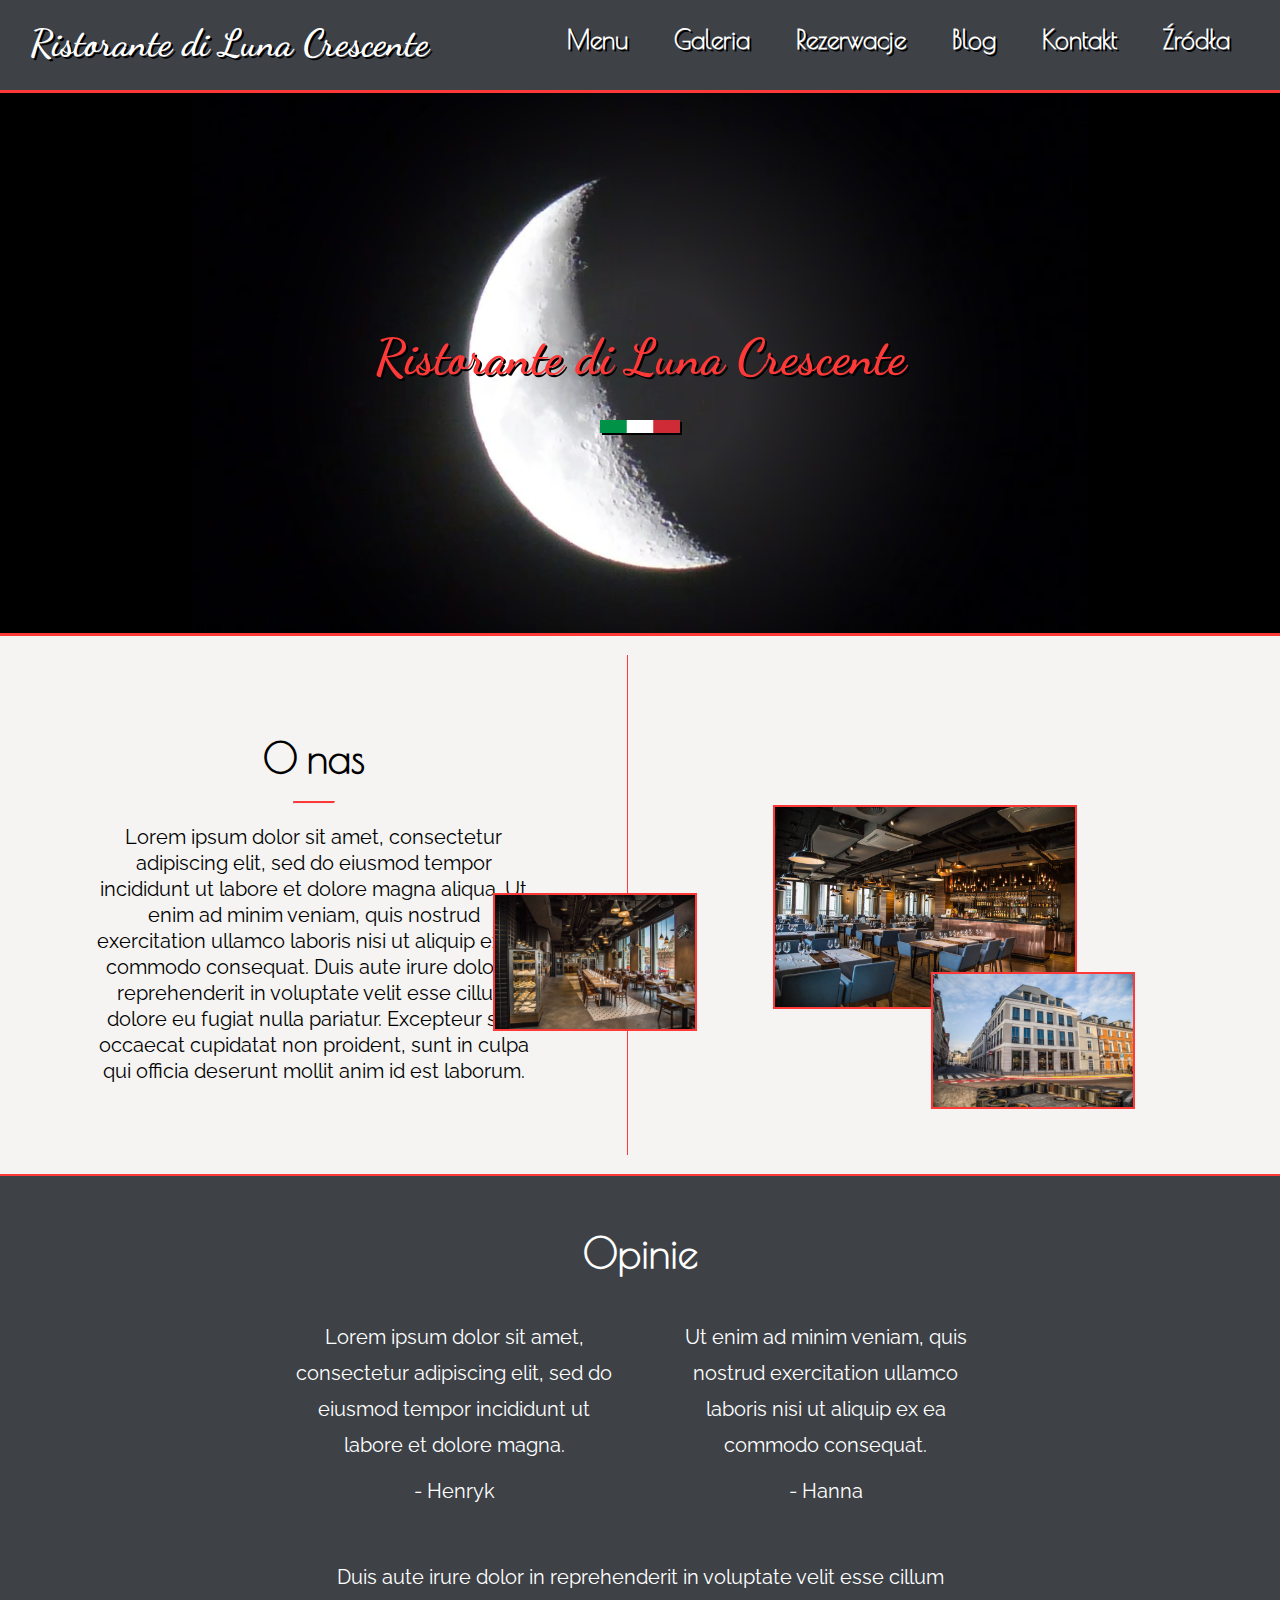
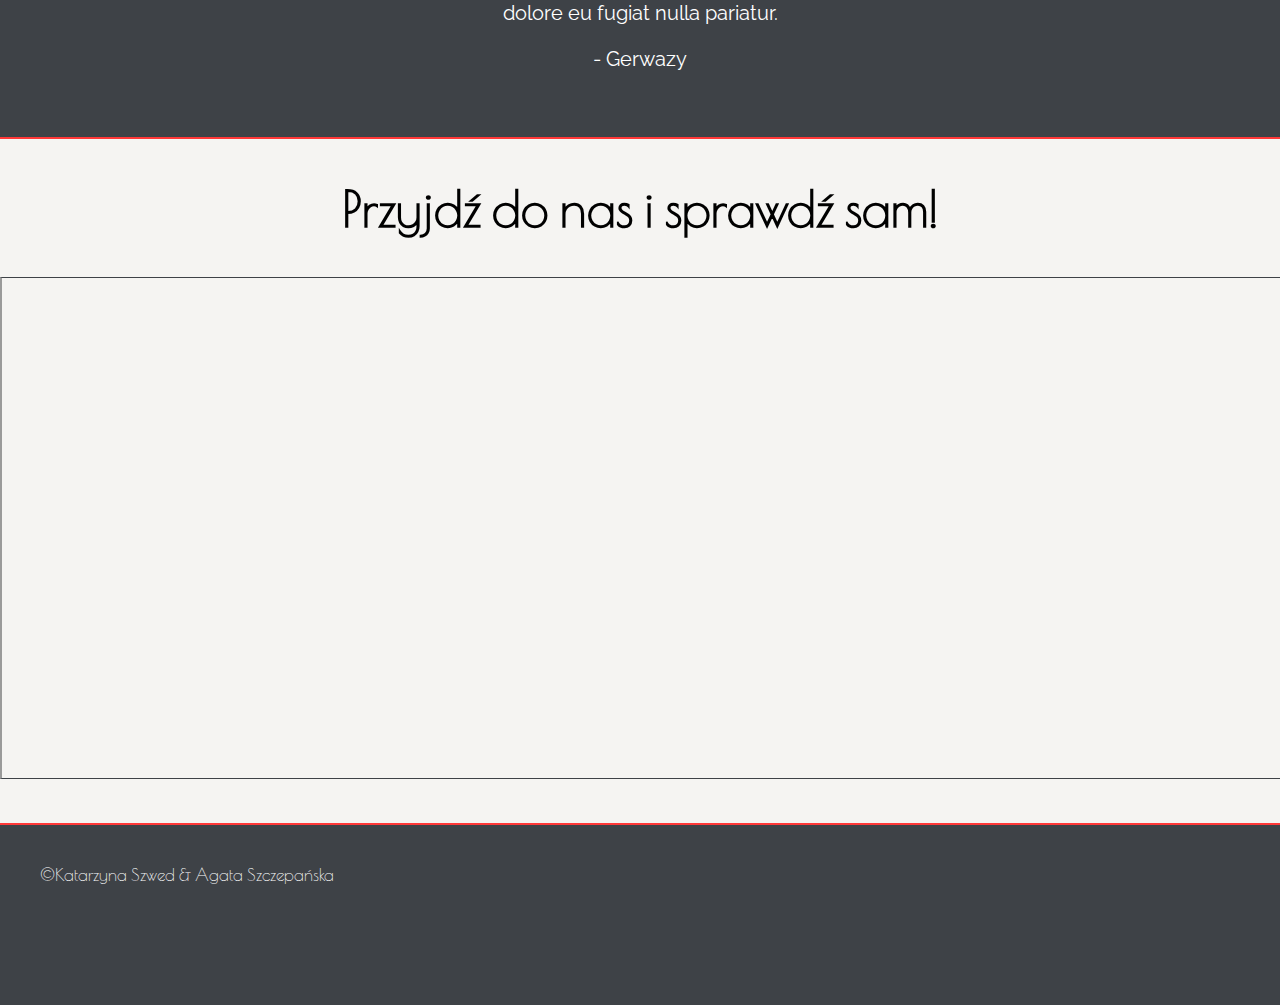
==== index.html @ 5f2b578b "first commit, nearly everything is done" ====
<!DOCTYPE html>
<html>
    <head>
        <title>Ristorante di Luna Crescente</title>
        <meta charset="UTF-8">
        <link href="style.css" rel="stylesheet" type="text/css"/>
        <link rel="icon" type="image/png" href="photos/ikony/moon.png">
        <link rel="preconnect" href="https://fonts.gstatic.com">
        <link href="https://fonts.googleapis.com/css2?family=Poiret+One&family=Raleway:ital,wght@0,100;0,200;0,300;0,400;0,500;0,600;0,700;0,800;0,900;1,100;1,200;1,300;1,400;1,500;1,600;1,700;1,800;1,900&family=Satisfy&family=Train+One&display=swap" rel="stylesheet">
        <link href="https://fonts.googleapis.com/css2?family=Dancing+Script&display=swap" rel="stylesheet">
    </head>
    <body>
        <nav>
            <h2>
                <a href="index.html">Ristorante di Luna Crescente</a>
            </h2>
            <ul>
                <li><a href="menu.html">Menu</a></li>
                <li><a href="galeria.html">Galeria</a></li>
                <li><a href="rezerwacja.html">Rezerwacje</a></li>
                <li><a href="blog.html">Blog</a></li>
                <li><a href="info.html">Kontakt</a></li>
                <li><a href="zrodla.html">Źródła</a></li>
            </ul>
        </nav>
        <header>
            <h1>Ristorante di Luna Crescente</h1>
            <img src="photos/logo/pasek.png"/>
        </header>
        <main>
            <br><!--Fix do buga-->
            <section id="about">
                <div id="onas-p">
                    <h2>O nas</h2>
                    <hr>
                    <p>
                        Lorem ipsum dolor sit amet, consectetur adipiscing elit, sed do eiusmod tempor incididunt ut labore et dolore magna aliqua. 
                        Ut enim ad minim veniam, quis nostrud exercitation ullamco laboris nisi ut aliquip ex ea commodo consequat. 
                        Duis aute irure dolor in reprehenderit in voluptate velit esse cillum dolore eu fugiat nulla pariatur. 
                        Excepteur sint occaecat cupidatat non proident, sunt in culpa qui officia deserunt mollit anim id est laborum.
                    </p>
                </div>
                <div id="kolaż">
                    <img id="img1" src="photos/restauracja/restauracja.jpg"/>
                    <img id="img2" src="photos/restauracja/restauracja2.jpg"/>
                    <img id="img3" src="photos/restauracja/restauracja3.jpg"/>
                </div>
            </section>
            <br><!--Fix do buga-->
            <section>
            </section>
            <section id="opinie">
                <h2>Opinie</h2>
                <div class="opinia1">
                    <p>Lorem ipsum dolor sit amet, consectetur adipiscing elit, sed do eiusmod tempor incididunt ut labore et dolore magna.</p>
                    <p>- Henryk</p>
                </div>
                <div class="opinia2">
                    <p>Ut enim ad minim veniam, quis nostrud exercitation ullamco laboris nisi ut aliquip ex ea commodo consequat.</p>
                    <p>- Hanna</p>
                </div>
                <div class="opinia3">
                    <p>Duis aute irure dolor in reprehenderit in voluptate velit esse cillum dolore eu fugiat nulla pariatur.</p>
                    <p>- Gerwazy</p>
                </div>
            </section>
            <section id="kontakt-index">
                <h2>Przyjdź do nas i sprawdź sam!</h2>
                <iframe src="https://www.google.com/maps/embed?pb=!1m18!1m12!1m3!1d2444.0252488478263!2d21.002760215764237!3d52.22475907975933!2m3!1f0!2f0!3f0!3m2!1i1024!2i768!4f13.1!3m3!1m2!1s0x471ecced49231dcd:0x84faac4bd261657f!2sIX Liceum Ogólnokształcące im. Klementyny Hoffmanowej!5e0!3m2!1spl!2spl!4v1618841050784!5m2!1spl!2spl" width="100%" height="500" allowfullscreen="" loading="lazy" class="mapka"></iframe>
            </section>
        </main>
        <footer>
            &copy;Katarzyna Szwed & Agata Szczepańska
        </footer>
    </body>
</html>
---- style.css ----
body{
    background-color: #f5f4f2;
    font-family: "Raleway";
    margin-left: 0;
    margin-bottom: 0;
    margin-right: 0;
}

h2{
    font-family: "Poiret One";
}

h1, nav h2{
    font-family: "Dancing Script";
}

li{
    list-style-type: none;
}

a{
    text-decoration: none;
    color: black;
}

header img{
    width: 80px;
    margin: 0 auto;
    display: block;
    box-shadow: 2px 2px black;
}

h1{
    font-size: 50px;
    text-align: center;
    color: #ff3838;
    text-shadow: 2px 2px black;
}

header{
    width: 100%;
    padding: 200px 0;
    background-image: url("photos/logo/ksiezyc.png");
    background-color: black;
    background-size: 70%;
    background-position: center;
    background-repeat: no-repeat;
    border-top: 3px solid #ff3838;
    border-bottom: 3px solid #ff3838;
    margin-top: 90px;
    margin-left: 0;
}

nav{
    position: fixed;
    top: 0;
    left: 0;
    background-color: #3e4247;
    border-bottom: 1px solid s#ff3838;
    display: flex;
    width: 100%;
    height: 90px;
    font-size: 25px;
    justify-content: space-between;
    z-index: 5;
}
nav a{
    color: white;
    text-shadow: 2px 2px black;
}

nav a:hover{
    color: #ff3838;
}

nav li{
    font-family: "Poiret One";
    font-weight: bold;
}
nav h2{
    margin-left: 30px;
    margin-top: 20px;
}

nav ul{
    margin-right: 10px;
}

nav li{
    display: inline;
    padding-right: 40px;
}

#about div{
    width: 49%;
    height: 500px;
}

#onas-p{
    border-right: 1px solid #ff3838;
    float: left;
    text-align: center;
}

#about p{
    width: 70%;
    margin: 0 auto;
    font-size: 20px;
    line-height: 1.3;
}

#about h2{
    font-size: 40px;
    margin-top: 80px;
    margin-bottom: 0; 
}

#about hr{
    width: 40px;
    border-top: 2px solid #ff3838;
    margin: 20px auto;
}

#kolaż{
    float: right;
}

#kolaż img{
    position: relative;
    border: 2px solid #ff3838;
}

#img1{
    left: 120px;
    top: 150px;
    width: 300px;
    z-index: 1;
}

#img2{
    left: -30px;
    top: 250px;
    width: 200px;
    z-index: 2;
}

#img3{
    left: -160px;
    top: 30px;
    width: 200px;
    z-index: 2;
}

footer{
    background-color: #3e4247;
    color: white;
    font-family: "Poiret One";
    height: 100px;
    padding: 40px;
    font-size: 17px;
    border-top: 2px solid #ff3838;
}

section{
    position: static;
}

#opinie{
    margin-top:500px;
    background-color: #3e4247;
    color: white;
    border-top: 2px solid #ff3838;
    border-bottom: 2px solid #ff3838;
    padding: 20px 0;
    text-align: center;
}

.opinia1{
    width: 25%;
    float: left;
    margin-left: 23%;
    margin-right: 2%;
    margin-bottom: 40px;
}

.opinia2{
    width: 25%;
    float: right;
    margin-right: 23%;
    margin-left: 2%;
    margin-bottom: 40px;
}

.opinia3{
    margin: 40px auto;
    width: 50%;
}

#opinie p{
    margin: 10px auto;
    font-size: 20px;
    line-height: 1.8;
}

#opinie h2{
    font-size: 40px;
}

#kontakt-index h2{
    text-align: center;
    font-size: 50px;
    margin: 40px 0;
}

.mapka{
    margin-bottom: 40px;
    border-top: 1px solid #3e4247;
    border-bottom: 1px solid #3e4247;
}

#zrodla{
    padding: 30px;
    border-top: 2px solid #ff3838;
    border-bottom: 2px solid #ff3838;
    font-family: "Poirot One";
    font-size: 19px;    
}

#zrodla h2{
    margin-top: 10px;
}

#zrodla li{
    list-style-type: circle;
    margin: 4px;
}

#zrodla a:hover{
    color: #ff3838;
}

#zrodla a:active{
    font-style: italic;
}

#galeria{
    display: grid;
    grid-template-columns: 1fr 1fr 1fr;
    grid-template-rows: auto;
    grid-row-gap: 50px;
    text-align: center;
    justify-items: center;
}

#galeria img{
    width: 90%;
    margin: 0 auto;
    border: 4px outset #ff3838;
    box-shadow: 5px 5px 5px #3e42478e;
    filter: brightness(0.8);
}

@keyframes filtr {
    0%{
        filter: brightness(0.8);
    }
    100%{
        filter: brightness(1.1);
    }
}

#galeria img:hover{
    animation-name: filtr;
    animation-duration: 1.5s;
    animation-iteration-count: 1;
    filter: brightness(1.1);
}

#galeria h3{
    font-size: 25px;
    text-shadow: 1px 1px 5px #ff3838;
}

#h2-galeria, #h2-menu, #blog h2{
    font-size: 45px;
    text-align: center;
    margin: 45px 0;
    font-family: "Train One";
    text-shadow: 2px 2px #ff3838b0;
}

#krzyżyk{
    width: 50px;
    display: block;
    position: absolute;
    right: 10px;
}

#photo{
    width: 70%;
    margin: 0 auto;
    display: block;
}

#okno{
    background-color: #676e77;
    z-index: 10;
    width: 50%;
    height: 70%;
    position: fixed;
    top: 15%;
    left: 25%;
    padding: 20px;
    border: 2px solid #ff3838;
    display: none;
}

#nazwa{
    color: white;
    text-align: center;
    margin: 0;
    margin-bottom: 40px;
    font-size: 30px;
    font-family: "Train One";
}

#menu-nav img{
    width: 100px;
    border-radius: 50%;
    margin: 0 auto;
    display: block;
}

#menu-nav span{
    font-size: 20px;
    display: block;
    text-align: center;
}

#menu-nav ul{
    display: flex;
    justify-content: space-around;
    width: 80%;
    margin: 0 auto;
}

#menu-nav li{
    width: 130px;
}

#menu-nav hr{
    width: 80%;
    border-top: 1px solid #ff3838;
    margin-top: 30px;
}

#link-przystawki img{
    border: 3px outset #ff3838;
}

#link-przystawki span{
    color: #ff3838;
    font-weight: bold;
}

#menu h2{
    text-align: center;
    font-family: "Train One";
    font-size: 35px;
}

#menu h3{
    text-align: center;
    font-family: "Poiret One";
    font-size: 30px;
}

.menu-item{
    display: flex;
    justify-content: space-between;
    width: 80%;
    margin: 0 auto;
    font-size: 25px;
}

.menu-type{
    margin-top: 40px;
    margin-bottom: 100px;
    display: none;
}

#przystawki{
    display: block;
}

#kontakt h2{
    text-align: center;
    font-size: 40px;
}

#kontakt img{
    height: 40px;
}

#kontakt span{
    display: inline-block;
    margin-left: 30px;
    font-size: 27px;
    margin-bottom: 20px;
}

#kontakt ul{
    margin-left: 20%;
}

#kontakt a img{
    height: 60px;
    margin-top: 30px;
    margin-right: 30px;
}

#kontakt a img:hover{
    height: 59px;
}

#kontakt a img:active{
    height: 56px;
}

#godziny{
    text-align: center;
}

#godziny h2{
    margin-bottom: 27px;
    margin-top: 50px;
}

#godziny p{
    font-size: 27px;
    line-height: 2;
    margin-bottom: 60px;
}

#timer{
    background-color: #3e4247;
    color: #ff3838;
    font-family: "Train One";
    text-shadow: 2px 1px 1px whitesmoke;
    font-size: 40px;
    text-align: center;
    width: 60%;
    margin: 20px auto;
    padding: 30px 0;
    border: 5px dashed #ff3838;
}

#blog{
    width: 60%;
    margin: 20px auto;
}

#blog p{
    text-align: justify;
    margin: 0;
    text-indent: 100px;
    line-height: 1.4;
    font-size: 20px;
}

#blog h3{
    text-align: center;
    font-size: 23px;
    margin-top: 50px;
}

#blog iframe{
    width: 100%;
}

.overline{
    text-decoration: overline;
}

.red{
    color: #ff3838;
}

.uppercase{
    text-transform: uppercase;
}

.captialize{
    text-transform: capitalize;
}

.bold{
    font-weight: bold;
}

.italic{
    font-style: italic;
}

.crossed{
    text-decoration: line-through;
}

.over-under{
    text-decoration: overline underline;
}

.bigger{
    font-size: 25px;
}

#stworzenia-desktop img, #stworzenia-mobile img{
    display: block;
    margin: 40px auto;
}
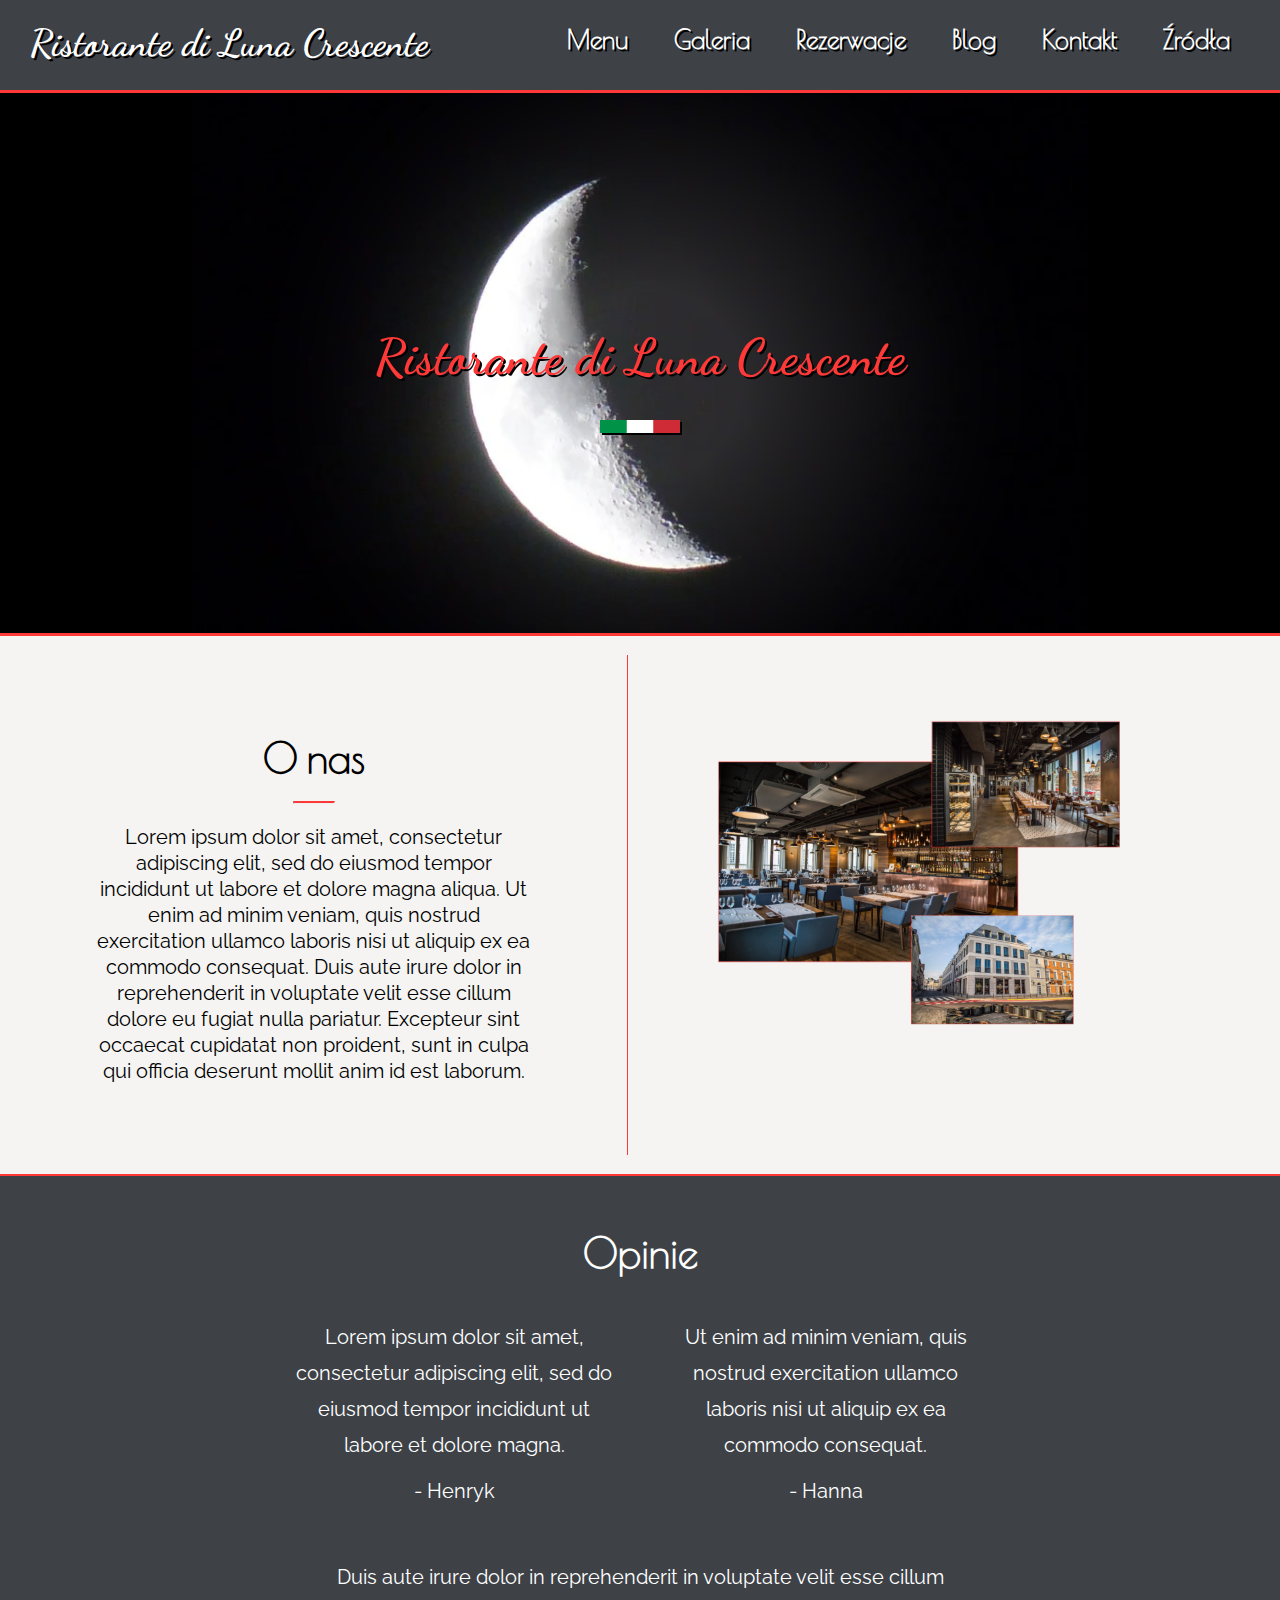
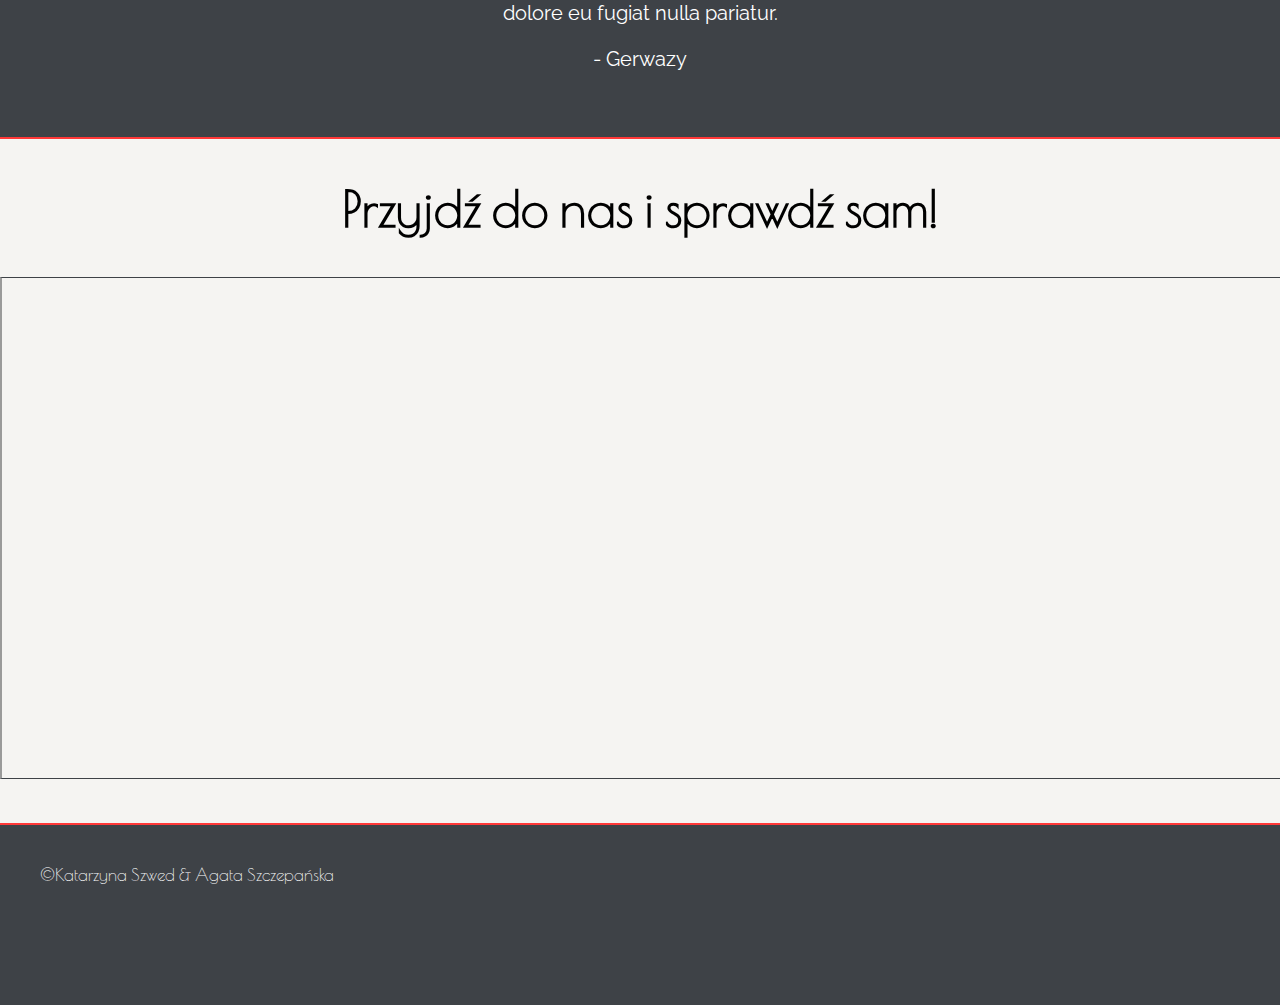
==== commit 7bf13663: "Dostosowanie do wielkości ekranu - kolaż i kontakt" ====
--- a/index.html
+++ b/index.html
@@ -3,6 +3,7 @@
     <head>
         <title>Ristorante di Luna Crescente</title>
         <meta charset="UTF-8">
+        <meta name="viewport" content="width=device-width, initial-scale=1">
         <link href="style.css" rel="stylesheet" type="text/css"/>
         <link rel="icon" type="image/png" href="photos/ikony/moon.png">
         <link rel="preconnect" href="https://fonts.gstatic.com">
@@ -40,11 +41,7 @@
                         Excepteur sint occaecat cupidatat non proident, sunt in culpa qui officia deserunt mollit anim id est laborum.
                     </p>
                 </div>
-                <div id="kolaż">
-                    <img id="img1" src="photos/restauracja/restauracja.jpg"/>
-                    <img id="img2" src="photos/restauracja/restauracja2.jpg"/>
-                    <img id="img3" src="photos/restauracja/restauracja3.jpg"/>
-                </div>
+                <img id="kolaz" src="photos/restauracja/kolaz.png"/>
             </section>
             <br><!--Fix do buga-->
             <section>
--- a/style.css
+++ b/style.css
@@ -31,7 +31,6 @@
 }
 
 h1{
-    font-size: 50px;
     text-align: center;
     color: #ff3838;
     text-shadow: 2px 2px black;
@@ -39,10 +38,8 @@
 
 header{
     width: 100%;
-    padding: 200px 0;
     background-image: url("photos/logo/ksiezyc.png");
     background-color: black;
-    background-size: 70%;
     background-position: center;
     background-repeat: no-repeat;
     border-top: 3px solid #ff3838;
@@ -56,7 +53,7 @@
     top: 0;
     left: 0;
     background-color: #3e4247;
-    border-bottom: 1px solid s#ff3838;
+    border-bottom: 2px solid #ff3838;
     display: flex;
     width: 100%;
     height: 90px;
@@ -91,73 +88,12 @@
     padding-right: 40px;
 }
 
-#about div{
-    width: 49%;
-    height: 500px;
-}
-
-#onas-p{
-    border-right: 1px solid #ff3838;
-    float: left;
-    text-align: center;
-}
-
-#about p{
-    width: 70%;
-    margin: 0 auto;
-    font-size: 20px;
-    line-height: 1.3;
-}
-
-#about h2{
-    font-size: 40px;
-    margin-top: 80px;
-    margin-bottom: 0; 
-}
-
-#about hr{
-    width: 40px;
-    border-top: 2px solid #ff3838;
-    margin: 20px auto;
-}
-
-#kolaż{
-    float: right;
-}
-
-#kolaż img{
-    position: relative;
-    border: 2px solid #ff3838;
-}
-
-#img1{
-    left: 120px;
-    top: 150px;
-    width: 300px;
-    z-index: 1;
-}
-
-#img2{
-    left: -30px;
-    top: 250px;
-    width: 200px;
-    z-index: 2;
-}
-
-#img3{
-    left: -160px;
-    top: 30px;
-    width: 200px;
-    z-index: 2;
-}
-
 footer{
     background-color: #3e4247;
     color: white;
     font-family: "Poiret One";
     height: 100px;
     padding: 40px;
-    font-size: 17px;
     border-top: 2px solid #ff3838;
 }
 
@@ -166,7 +102,6 @@
 }
 
 #opinie{
-    margin-top:500px;
     background-color: #3e4247;
     color: white;
     border-top: 2px solid #ff3838;
@@ -208,8 +143,6 @@
 
 #kontakt-index h2{
     text-align: center;
-    font-size: 50px;
-    margin: 40px 0;
 }
 
 .mapka{
@@ -245,9 +178,7 @@
 
 #galeria{
     display: grid;
-    grid-template-columns: 1fr 1fr 1fr;
     grid-template-rows: auto;
-    grid-row-gap: 50px;
     text-align: center;
     justify-items: center;
 }
@@ -277,11 +208,10 @@
 }
 
 #galeria h3{
-    font-size: 25px;
     text-shadow: 1px 1px 5px #ff3838;
 }
 
-#h2-galeria, #h2-menu, #blog h2{
+#h2-galeria, #h2-menu, #blog h2, #rezerwacja h2{
     font-size: 45px;
     text-align: center;
     margin: 45px 0;
@@ -293,25 +223,17 @@
     width: 50px;
     display: block;
     position: absolute;
-    right: 10px;
 }
 
 #photo{
-    width: 70%;
-    margin: 0 auto;
-    display: block;
+    display: block;
+    position: absolute;
 }
 
 #okno{
     background-color: #676e77;
     z-index: 10;
-    width: 50%;
-    height: 70%;
     position: fixed;
-    top: 15%;
-    left: 25%;
-    padding: 20px;
-    border: 2px solid #ff3838;
     display: none;
 }
 
@@ -322,6 +244,13 @@
     margin-bottom: 40px;
     font-size: 30px;
     font-family: "Train One";
+}
+
+#prev, #next{
+    height: 10%;
+    position: absolute;
+    top: 45%;
+    z-index: 11;
 }
 
 #menu-nav img{
@@ -398,33 +327,10 @@
     font-size: 40px;
 }
 
-#kontakt img{
-    height: 40px;
-}
-
 #kontakt span{
     display: inline-block;
     margin-left: 30px;
-    font-size: 27px;
     margin-bottom: 20px;
-}
-
-#kontakt ul{
-    margin-left: 20%;
-}
-
-#kontakt a img{
-    height: 60px;
-    margin-top: 30px;
-    margin-right: 30px;
-}
-
-#kontakt a img:hover{
-    height: 59px;
-}
-
-#kontakt a img:active{
-    height: 56px;
 }
 
 #godziny{
@@ -437,7 +343,6 @@
 }
 
 #godziny p{
-    font-size: 27px;
     line-height: 2;
     margin-bottom: 60px;
 }
@@ -449,15 +354,9 @@
     text-shadow: 2px 1px 1px whitesmoke;
     font-size: 40px;
     text-align: center;
-    width: 60%;
     margin: 20px auto;
     padding: 30px 0;
     border: 5px dashed #ff3838;
-}
-
-#blog{
-    width: 60%;
-    margin: 20px auto;
 }
 
 #blog p{
@@ -517,4 +416,313 @@
 #stworzenia-desktop img, #stworzenia-mobile img{
     display: block;
     margin: 40px auto;
+    border: 10px outset #3e4247;
+}
+
+.noscript{
+    display: block;
+    position: static;
+    font-style: italic;
+    font-size: 25px;
+    margin: 50px;
+    text-align: center;
+}
+
+#calendar{
+    border: 3px dashed #ff3838;
+}
+
+label, input{
+    display: inline-block;
+    margin-bottom: 20px;
+    font-size: 20px;
+}
+
+form{
+    margin: 20px auto;
+}
+
+#submit{
+    display: block;
+    margin: 0 auto;
+    font-size: 17px;
+}
+
+/*Desktop*/
+@media only screen and (min-width: 769px){
+    footer{
+        font-size: 17px;
+    }
+    header{
+        background-size: 70%;
+        padding: 200px 0;
+    }
+    h1{
+        font-size: 50px;
+    }
+    #galeria{
+        grid-template-columns: 1fr 1fr 1fr;
+        grid-row-gap: 50px;
+    }
+    #galeria h3{
+        font-size: 25px;
+    }
+    #okno{
+        width: 50%;
+        height: 70%;
+        top: 15%;
+        left: 25%;
+        border: 2px solid #ff3838;
+        padding: 20px;
+    }
+    #krzyżyk{
+        right: 20px;
+    }
+    #prev{
+        left: 10px;
+    }
+    #next{
+        right: 10px;
+    }
+    #photo{
+        width: 70%;
+        left: 15%;
+    }
+    form{
+        width: 35%;
+    }
+    #blog{
+        width: 60%;
+        margin: 20px auto;
+    }
+    #timer{
+        width: 60%;
+    }
+    #stworzenia-mobile{
+        display: none;
+    }
+    #kontakt ul{
+        margin-left: 20%;
+    }
+    #kontakt span, #godziny p{
+        font-size: 27px;
+    }
+    #kontakt img{
+        height: 40px;
+    }
+    #kontakt a img{
+        height: 60px;
+        margin-top: 30px;
+        margin-right: 30px;
+    }
+    #kontakt a img:hover{
+        height: 59px;
+    }
+    
+    #kontakt a img:active{
+        height: 56px;
+    }
+    #kontakt-index h2{
+        font-size: 50px;
+        margin: 40px 0;
+    }
+    #about div{
+        width: 49%;
+        min-height: 500px;
+    }
+    #onas-p{
+        border-right: 1px solid #ff3838;
+        float: left;
+        text-align: center;
+    }
+    #kolaz{
+        float: right;
+        width: 48%;
+    }
+    #opinie{
+        margin-top:500px;
+    }
+    #about div{
+        width: 49%;
+        height: 500px;
+    }
+    
+    #onas-p{
+        border-right: 1px solid #ff3838;
+        float: left;
+        text-align: center;
+    }
+    
+    #about p{
+        width: 70%;
+        margin: 0 auto;
+        font-size: 20px;
+        line-height: 1.3;
+    }
+    
+    #about h2{
+        font-size: 40px;
+        margin-top: 80px;
+        margin-bottom: 0; 
+    }
+    
+    #about hr{
+        width: 40px;
+        border-top: 2px solid #ff3838;
+        margin: 20px auto;
+    }
+}
+
+/*Mobile*/
+@media only screen and (max-width: 768px){
+    footer{
+        font-size: 14px;
+    }
+    header{
+        background-size: 100%;
+        padding: 100px 0;
+    }
+    h1{
+        font-size: 40px;
+    }
+    #galeria h3{
+        font-size: 15px;
+    }
+    #galeria{
+        grid-row-gap: 30px;
+    }
+    #okno{
+        width: 100%;
+        height: 65%;
+        top: 17.5%;
+        left: 0;
+        border-top: 2px solid #ff3838;
+        border-bottom: 2px solid #ff3838;
+        padding: 20px 0;
+    }
+    #krzyżyk{
+        right: 10px;
+    }
+    #prev{
+        left: 0;
+    }
+    #next{
+        right: 0;
+    }
+    #photo{
+        width: 60%;
+        left: 20%;
+    }
+    form{
+        width: 80%;
+    }
+    #blog{
+        margin: 20px;
+    }
+    #timer{
+        width: 90%;
+    }
+    #stworzenia-desktop{
+        display: none;
+    }
+    #kontakt ul{
+        padding-left: 20px;
+    }
+    #kontakt span, #godziny p{
+        font-size: 20px;
+    }
+    #kontakt img{
+        height: 30px;
+    }
+    #kontakt a img{
+        height: 40px;
+        margin-top: 30px;
+        margin-right: 30px;
+    }
+    #kontakt a img:hover{
+        height: 39px;
+    }
+    #kontakt a img:active{
+        height: 36px;
+    }
+    #kontakt-index h2{
+        font-size: 30px;
+        margin: 30px 0;
+    }
+    #kolaz{
+        width: 90%;
+        margin-left: 10%;
+    }
+    #about p{
+        text-align: center;
+        margin: 0 auto;
+    }
+    #about h2{
+        font-size: 40px;
+        margin-top: 40px;
+        margin-bottom: 0; 
+        text-align: center;
+    }
+    #about hr{
+        width: 40px;
+        border-top: 2px solid #ff3838;
+        margin: 20px auto;
+    }
+}
+
+/*tablety*/
+@media only screen and (min-width: 425px) and (max-width: 768px){
+    header{
+        background-size: 80%;
+    }
+    #galeria{
+        grid-template-columns: 1fr 1fr 1fr;
+    }
+    .mapka{
+        height: 400px;
+    }
+    #about p{
+        width: 70%;
+        font-size: 20px;
+        line-height: 1.3;
+    }
+}
+
+/*L*/
+@media only screen and (max-width: 425px){
+    h1{
+        font-size: 30px;
+    }
+    #zrodla li{
+        font-size: 16px;
+    }
+    #zrodla ul{
+        padding-left: 0;
+    }
+    #galeria{
+        grid-template-columns: 1fr 1fr;
+    }
+    .mapka{
+        height: 300px;
+    }
+    #about p{
+        width: 90%;
+        font-size: 16px;
+        line-height: 1.3;
+    }
+    #about h2{
+        margin-top: 20px;
+    }
+}
+
+/*M*/
+
+/*S*/
+@media only screen and (max-width: 320px){
+    #galeria{
+        grid-template-columns: 1fr;
+    }
+    #galeria h3{
+        font-size: 20px;
+    }
 }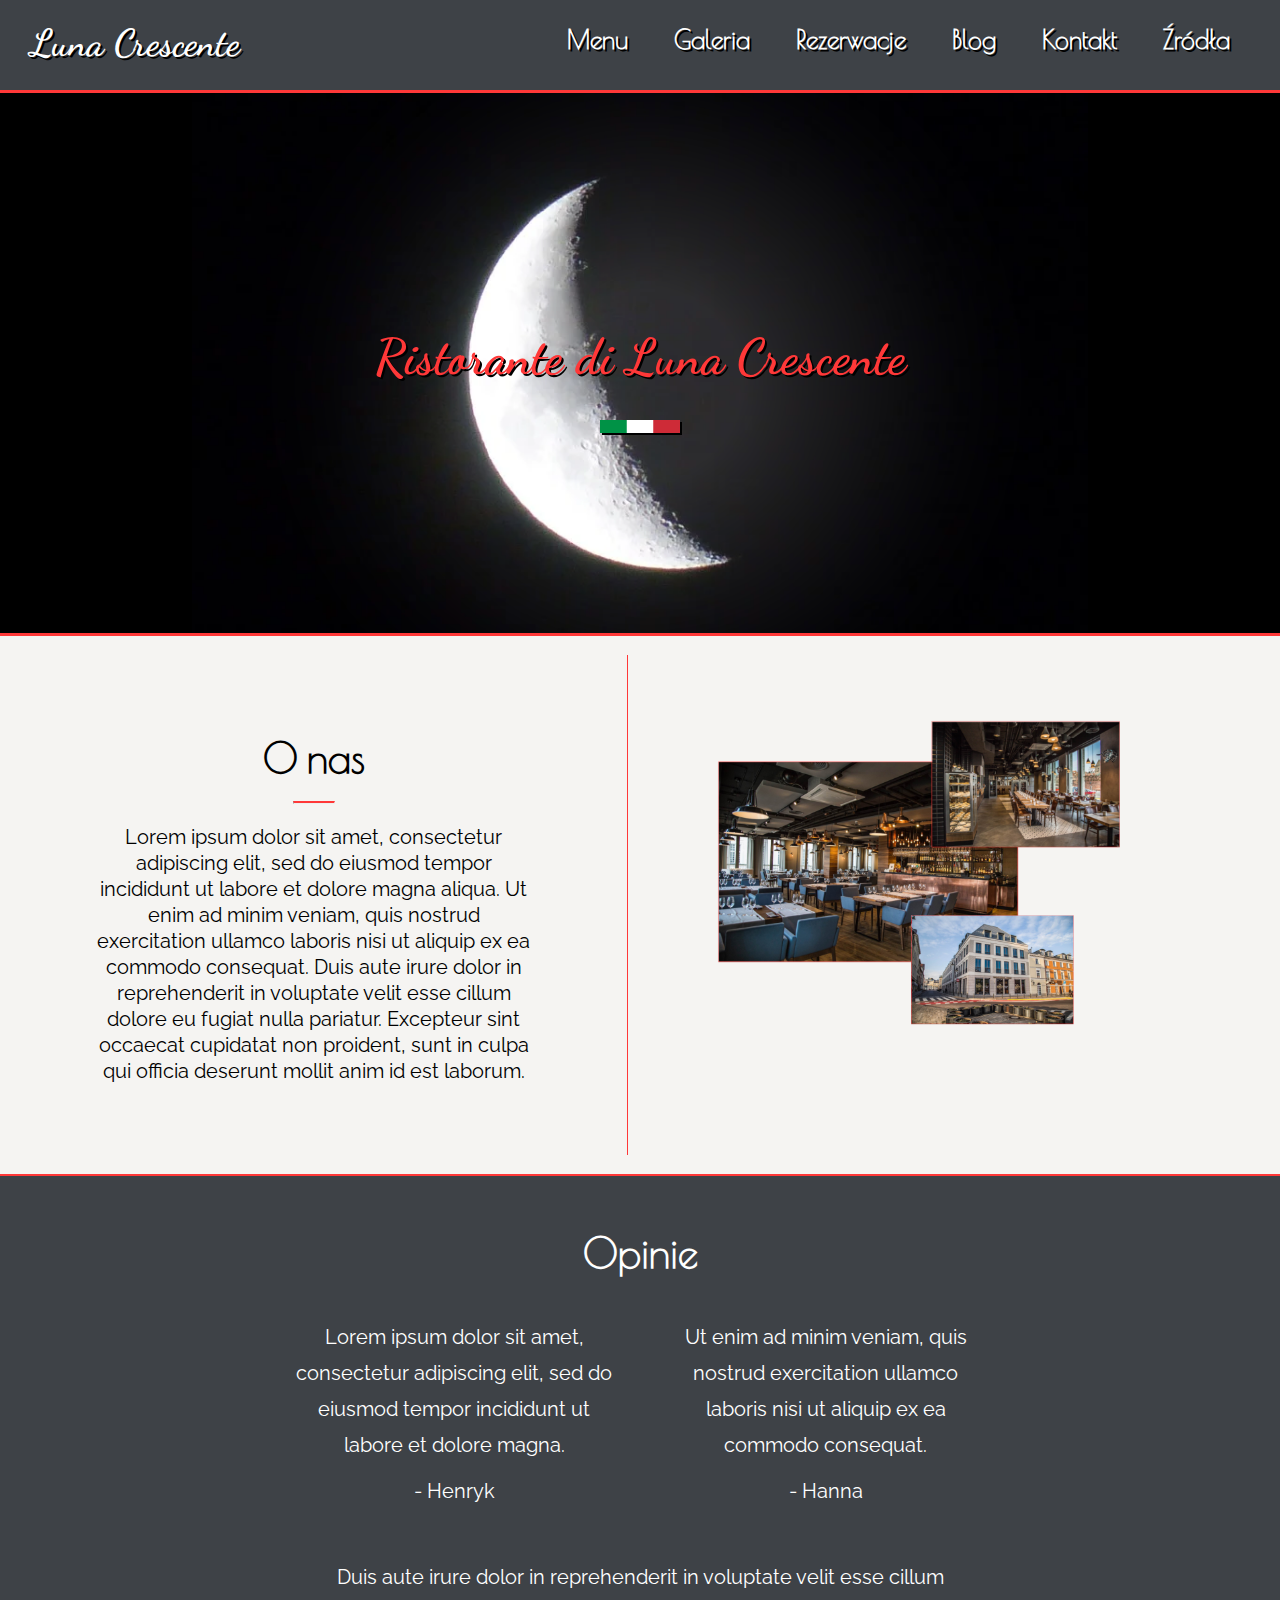
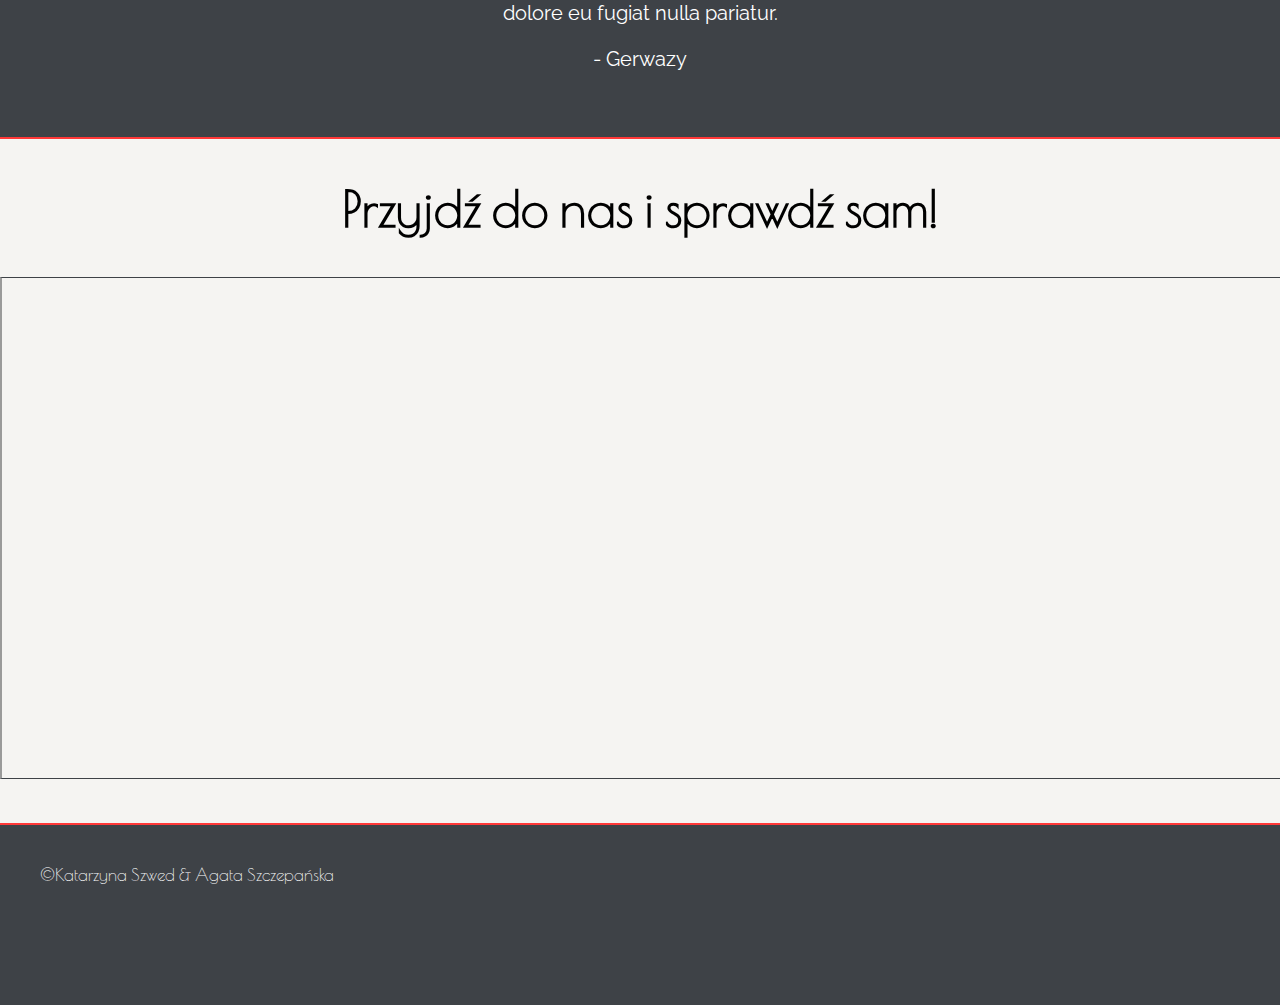
==== commit c06fdce9: "Mały fix do nav" ====
--- a/index.html
+++ b/index.html
@@ -13,9 +13,9 @@
     <body>
         <nav>
             <h2>
-                <a href="index.html">Ristorante di Luna Crescente</a>
+                <a href="index.html">Luna Crescente</a>
             </h2>
-            <ul>
+            <ul id="nav-desktop">
                 <li><a href="menu.html">Menu</a></li>
                 <li><a href="galeria.html">Galeria</a></li>
                 <li><a href="rezerwacja.html">Rezerwacje</a></li>
@@ -23,6 +23,16 @@
                 <li><a href="info.html">Kontakt</a></li>
                 <li><a href="zrodla.html">Źródła</a></li>
             </ul>
+            <img id="nav-img" src="photos/ikony/menu.png"/>
+            <ul id="nav-mobile">
+                <a href="menu.html"><li>Menu</li></a>
+                <a href="galeria.html"><li>Galeria</li></a>
+                <a href="rezerwacja.html"><li>Rezerwacje</li></a>
+                <a href="blog.html"><li>Blog</li></a>
+                <a href="info.html"><li>Kontakt</li></a>
+                <a href="zrodla.html"><li>Źródła</li></a>
+            </ul>
+            <script src="nav.js"></script>
         </nav>
         <header>
             <h1>Ristorante di Luna Crescente</h1>
--- a/style.css
+++ b/style.css
@@ -66,7 +66,7 @@
     text-shadow: 2px 2px black;
 }
 
-nav a:hover{
+#nav-desktop a:hover{
     color: #ff3838;
 }
 
@@ -79,13 +79,39 @@
     margin-top: 20px;
 }
 
-nav ul{
+#nav-desktop{
     margin-right: 10px;
 }
 
-nav li{
+#nav-desktop li{
     display: inline;
     padding-right: 40px;
+}
+
+#nav-mobile{
+    position: fixed;
+    top: 92px;
+    right: 0;
+    text-align: right;
+    margin-top: 0;
+}
+
+#nav-mobile li{
+    padding: 15px;
+    background-color: #ff3838;
+    width: 150px;
+    box-shadow: rgb(122, 0, 0) 0px 0px 70px 10px inset;
+}
+
+#nav-mobile li:hover{
+    box-shadow: rgb(255, 170, 170) 0px 0px 50px 5px inset;
+}
+
+#nav-img{
+    height: 40px;
+    margin-right: 20px;
+    filter: invert(100%);
+    margin-top: 25px;
 }
 
 footer{
@@ -110,27 +136,6 @@
     text-align: center;
 }
 
-.opinia1{
-    width: 25%;
-    float: left;
-    margin-left: 23%;
-    margin-right: 2%;
-    margin-bottom: 40px;
-}
-
-.opinia2{
-    width: 25%;
-    float: right;
-    margin-right: 23%;
-    margin-left: 2%;
-    margin-bottom: 40px;
-}
-
-.opinia3{
-    margin: 40px auto;
-    width: 50%;
-}
-
 #opinie p{
     margin: 10px auto;
     font-size: 20px;
@@ -546,30 +551,50 @@
         width: 49%;
         height: 500px;
     }
-    
     #onas-p{
         border-right: 1px solid #ff3838;
         float: left;
         text-align: center;
     }
-    
     #about p{
         width: 70%;
         margin: 0 auto;
         font-size: 20px;
         line-height: 1.3;
     }
-    
     #about h2{
         font-size: 40px;
         margin-top: 80px;
         margin-bottom: 0; 
     }
-    
     #about hr{
         width: 40px;
         border-top: 2px solid #ff3838;
         margin: 20px auto;
+    }
+    .opinia1{
+        width: 25%;
+        float: left;
+        margin-left: 23%;
+        margin-right: 2%;
+        margin-bottom: 40px;
+    }
+    .opinia2{
+        width: 25%;
+        float: right;
+        margin-right: 23%;
+        margin-left: 2%;
+        margin-bottom: 40px;
+    }
+    .opinia3{
+        margin: 40px auto;
+        width: 50%;
+    }
+    #nav-mobile{
+        display: none;
+    }
+    #nav-img{
+        display: none;
     }
 }
 
@@ -668,6 +693,20 @@
         border-top: 2px solid #ff3838;
         margin: 20px auto;
     }
+    .opinia1, .opinia2, .opinia3{
+        width: 90%;
+    }
+    #menu-nav ul{
+        flex-wrap: wrap;
+        padding-left: 0;
+        width: 100%;
+    }
+    #nav-desktop{
+        display: none;
+    }
+    #nav-mobile{
+        display: none;
+    }
 }
 
 /*tablety*/
@@ -686,6 +725,9 @@
         font-size: 20px;
         line-height: 1.3;
     }
+    .opinia1, .opinia2, .opinia3{
+        margin: 60px auto;
+    }
 }
 
 /*L*/
@@ -713,6 +755,9 @@
     #about h2{
         margin-top: 20px;
     }
+    .opinia1, .opinia2, .opinia3{
+        margin: 30px auto;
+    }
 }
 
 /*M*/
